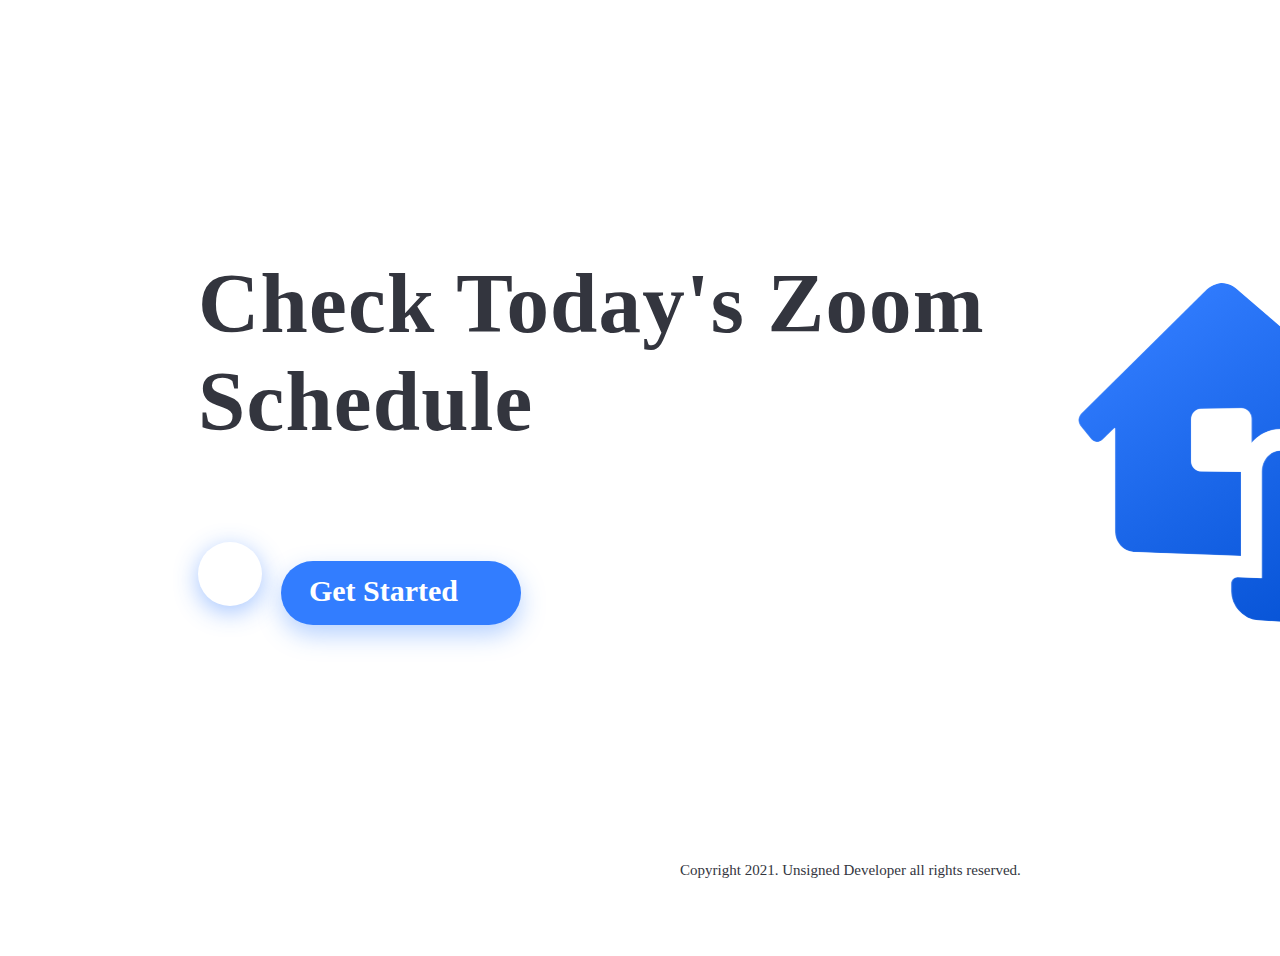
==== main.html @ 44228e5e "Initial commit" ====
<!DOCTYPE html>
<html lang="en">
<head>
    <meta charset="UTF-8">
    <title>Zoom Schedule</title>

    <script src="./main.js"></script>
    <link rel="stylesheet" type="text/css" href="style.css">
    <link rel="stylesheet" href="https://use.fontawesome.com/releases/v5.15.3/css/all.css" integrity="sha384-SZXxX4whJ79/gErwcOYf+zWLeJdY/qpuqC4cAa9rOGUstPomtqpuNWT9wdPEn2fk" crossorigin="anonymous">
</head>
<body>
    <div>
        <button id="m_get_bell">
            <i id="m_get_bell_icon" onclick="changeIcon()" class="far fa-bell"></i>
        </button>
    </div>
    <h1 id="m_title">Check Today's Zoom Schedule</h1>
    <div id="m_icon_div">
        <svg xmlns="http://www.w3.org/2000/svg" xmlns:xlink="http://www.w3.org/1999/xlink" width="478.664" height="429.280" viewBox="0 0 590.944 529.976">
            <defs>
                <pattern id="pattern" preserveAspectRatio="xMidYMid slice" width="100%" height="100%" viewBox="0 0 515 432">
                    <image width="515" height="432" xlink:href="[data-uri]"/>
                </pattern>
                <filter id="laptop-house-solid" x="0" y="0" width="590.944" height="529.976" filterUnits="userSpaceOnUse">
                    <feOffset dy="10" input="SourceAlpha"/>
                    <feGaussianBlur stdDeviation="12.5" result="blur"/>
                    <feFlood flood-color="#327dff" flood-opacity="0.349"/>
                    <feComposite operator="in" in2="blur"/>
                    <feComposite in="SourceGraphic"/>
                </filter>
            </defs>
            <path id="laptop-house-solid-2" data-name="laptop-house-solid" d="M238.311,281.03l-49.466-.376a11.655,11.655,0,0,1-4.737-1.043,12.264,12.264,0,0,1-3.859-2.771,12.982,12.982,0,0,1-2.6-4.082,13.408,13.408,0,0,1-.951-4.982V216.628a13.464,13.464,0,0,1,.951-4.989,13.114,13.114,0,0,1,2.6-4.1,12.4,12.4,0,0,1,3.859-2.8,11.711,11.711,0,0,1,4.737-1.079l49.466-.752a12.038,12.038,0,0,1,4.891.95,12.353,12.353,0,0,1,4,2.738,12.876,12.876,0,0,1,2.705,4.115,13.317,13.317,0,0,1,.993,5.074V246.1a51.488,51.488,0,0,1,7.271-7.167,48.15,48.15,0,0,1,8.516-5.5,45.463,45.463,0,0,1,9.563-3.549,44.743,44.743,0,0,1,10.411-1.3l114.069-.867,5.73-6.472a14.238,14.238,0,0,0,2.2-3.823,14.061,14.061,0,0,0,.917-4.3,13.663,13.663,0,0,0-4.1-9.008l-50.392-43.374V79.951a13.077,13.077,0,0,0-1.054-5.187,12.5,12.5,0,0,0-7.122-6.787,12.866,12.866,0,0,0-5.191-.78L315.288,68.6a13.337,13.337,0,0,0-5.1,1.316,14.072,14.072,0,0,0-4.153,3.065,14.274,14.274,0,0,0-2.794,4.363,13.823,13.823,0,0,0-1.023,5.215v32.579L231.658,54.306a20.707,20.707,0,0,0-3.858-2.588,31.515,31.515,0,0,0-4.724-2.016,31.833,31.833,0,0,0-4.987-1.248,21.368,21.368,0,0,0-4.653-.285,22.192,22.192,0,0,0-4.639.848,34.872,34.872,0,0,0-4.943,1.841,35.894,35.894,0,0,0-4.662,2.562,24.417,24.417,0,0,0-3.8,3.014L40.826,209.3a12.42,12.42,0,0,0-1.335,1.765,12.978,12.978,0,0,0-1.013,1.982,13.4,13.4,0,0,0-.671,2.147,8.425,8.425,0,0,0-.08,4.2,13.451,13.451,0,0,0,.495,1.863,13.046,13.046,0,0,0,.751,1.755,12.55,12.55,0,0,0,1,1.613L53.1,240.9a11.639,11.639,0,0,0,1.612,1.475,11.114,11.114,0,0,0,1.819,1.117,10.717,10.717,0,0,0,1.978.735,10.49,10.49,0,0,0,2.088.328,10.706,10.706,0,0,0,1.775-.253,10.936,10.936,0,0,0,1.711-.544,11.278,11.278,0,0,0,1.618-.823,11.723,11.723,0,0,0,1.495-1.091L82.6,226.929V354.421a27.118,27.118,0,0,0,1.8,9.736,26.329,26.329,0,0,0,4.913,8.082,24.274,24.274,0,0,0,7.315,5.612,22.121,22.121,0,0,0,9,2.3l132.68,5.041ZM543.493,425.15l-34.4-1.568V283.087a29.77,29.77,0,0,0-2.065-10.946,28.418,28.418,0,0,0-5.62-8.939,26.2,26.2,0,0,0-8.3-6.015,24.376,24.376,0,0,0-10.121-2.2H286.665a20.7,20.7,0,0,0-9.019,2.07,23.144,23.144,0,0,0-7.329,5.629,26.678,26.678,0,0,0-4.923,8.332,29.362,29.362,0,0,0-1.8,10.2V412.389l-29.455-1.343a7.786,7.786,0,0,0-5.892,2.267,8.161,8.161,0,0,0-1.782,2.668,8.7,8.7,0,0,0-.653,3.337v8.643a36.936,36.936,0,0,0,2.638,13.576,37.7,37.7,0,0,0,7.135,11.4,36.574,36.574,0,0,0,10.621,8.08,34.205,34.205,0,0,0,13.1,3.58l254.73,15.485a39.531,39.531,0,0,0,15.223-2.088,36.868,36.868,0,0,0,12.524-7.357,34.913,34.913,0,0,0,11.668-26.077v-9.473a9.31,9.31,0,0,0-.784-3.728,10.117,10.117,0,0,0-2.136-3.112,10.657,10.657,0,0,0-7.031-3.1Zm-77.714-3.543-163.56-7.457V294.779l163.56,1.864Z" fill="url(#pattern)"/>
            </g>
        </svg>
    </div>
    <button id="m_get_github">
        <i class="fab fa-github fa-3x"></i>
    </button>
    <button id="m_get_start">
        <p id="m_get_start_text">Get Started</p>
        <i id="m_get_start_icon" class="fas fa-angle-right fa-3x"></i>
    </button>

    <p id="copyright">Copyright 2021. Unsigned Developer all rights reserved.</p>
</body>
</html>
---- style.css ----
body{
    overflow: hidden;
    height: 100%;
}

#m_get_bell{
    z-index: 2;
    position: fixed;
    top: 20px;
    left: 1625px;
    width: 40px;
    height: 40px;
    background: #327dff 0 0 no-repeat padding-box;
    box-shadow: 0 10px 25px #327DFF59;
    border-radius: 43px;
    border: 0;
    outline: 0;
    transition: all 75ms linear;
    animation: m_icon_enable 2s;
}

#m_get_bell:hover{
    background: #296bdb;
    box-shadow: 0 6px 25px rgba(50, 125, 255, 0.5);
    width: 42px;
    height: 42px;
    top: 19px;
    left: 1624px;
}

#m_get_bell:hover > i{
    color: #efefef;
}

#m_get_bell:active{
    background: #2158b8;
}

#m_get_bell:active > i{
    color: #d4d4d4;
}

#m_get_bell_icon{
    position: relative;
    color: #ffffff;
    opacity: 1;
    font-size: 20px;
}

#m_title{
    position: relative;
    top: 197px;
    left: 190px;
    width: 815px;
    height: 275px;
    text-align: left;
    font: normal normal 900 85px Noto Sans KR;
    letter-spacing: 1.2px;
    color: #33353e;
    animation: m_title_enable 2s;
}

#m_icon_div{
    position: relative;
    top: -145px;
    left: 1040px;
    animation: m_icon_enable 2s;
}

#m_get_github{
    position: relative;
    top: -281px;
    left: 190px;
    width: 64px;
    height: 64px;
    background: #ffffff 0 0 no-repeat padding-box;
    box-shadow: 0 6px 25px rgba(50, 125, 255, 0.45);
    border-radius: 43px;
    border: 0;
    outline: 0;
    transition: background-color 150ms linear;
    animation: m_icon_enable 2s;
}

#m_get_start{
    position: relative;
    top: -261px;
    left: 205px;
    width: 240px;
    height: 64px;
    background: #327DFF 0 0 no-repeat padding-box;
    box-shadow: 0 10px 25px #327DFF59;
    border-radius: 43px;
    border: 0;
    outline: 0;
    transition: all 150ms linear;
    animation: m_icon_enable 2s;
}

#m_get_start_text, #m_get_start_icon{
    transition: all 150ms linear;
}

#m_get_start:hover{
    background: #4688ff;
    width: 250px;
}

#m_get_github:hover{
    background: #efefef;
}

#m_get_start:hover > i{
   transform: translate(10px, -20px);
}

#m_get_start:active{
    background: #2e6bd5;
}

#m_get_github:active{
    background: #d7d7d7;
}

#m_get_start:active > p, #m_get_start:active > i {
    color: #c2c2c2;
}

#m_get_start_text{
    position: relative;
    top: -24px;
    left: 0px;
    width: 193px;
    height: 62px;
    text-align: center;
    font: normal normal bold 30px/46px Noto Sans KR;
    letter-spacing: 0;
    color: #ffffff;
    opacity: 1;
}

#m_get_start_icon{
    position: relative;
    top:50%;
    transform:translateY(-50%);
    top: -91px;
    left: 90px;
    color: #ffffff;
    opacity: 1;
}

#copyright{
    position: relative;
    top: -60px;
    left: 545px;
    width: 595px;
    height: 36px;
    text-align: center;
    font: normal normal 300 15px/50px Noto Sans KR;
    letter-spacing: 0px;
    color: #33353e;
    animation: m_icon_enable 2s;
}

@-webkit-keyframes m_title_enable{
    from{
        opacity: 0;
        top: 177px;
    }
    to{
        opacity: 1;
        top: 197px;
    }
}

@-webkit-keyframes m_icon_enable{
    from{
        opacity: 0;
    }
    to{
        opacity: 1;
    }
}
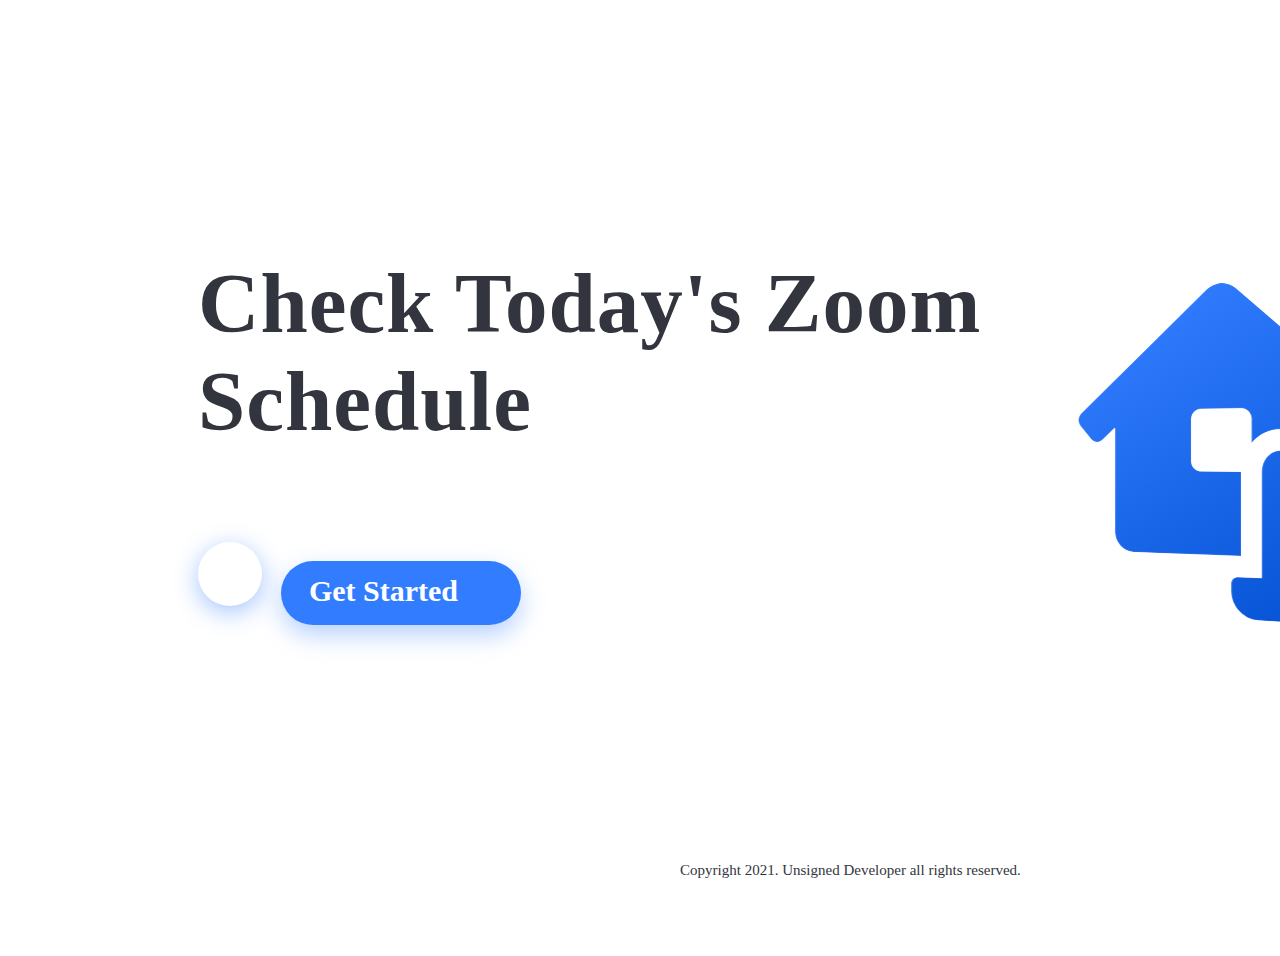
==== commit 35e0d18f: "style: delete a tag's decorates" ====
--- a/main.html
+++ b/main.html
@@ -30,11 +30,10 @@
                 </filter>
             </defs>
             <path id="laptop-house-solid-2" data-name="laptop-house-solid" d="M238.311,281.03l-49.466-.376a11.655,11.655,0,0,1-4.737-1.043,12.264,12.264,0,0,1-3.859-2.771,12.982,12.982,0,0,1-2.6-4.082,13.408,13.408,0,0,1-.951-4.982V216.628a13.464,13.464,0,0,1,.951-4.989,13.114,13.114,0,0,1,2.6-4.1,12.4,12.4,0,0,1,3.859-2.8,11.711,11.711,0,0,1,4.737-1.079l49.466-.752a12.038,12.038,0,0,1,4.891.95,12.353,12.353,0,0,1,4,2.738,12.876,12.876,0,0,1,2.705,4.115,13.317,13.317,0,0,1,.993,5.074V246.1a51.488,51.488,0,0,1,7.271-7.167,48.15,48.15,0,0,1,8.516-5.5,45.463,45.463,0,0,1,9.563-3.549,44.743,44.743,0,0,1,10.411-1.3l114.069-.867,5.73-6.472a14.238,14.238,0,0,0,2.2-3.823,14.061,14.061,0,0,0,.917-4.3,13.663,13.663,0,0,0-4.1-9.008l-50.392-43.374V79.951a13.077,13.077,0,0,0-1.054-5.187,12.5,12.5,0,0,0-7.122-6.787,12.866,12.866,0,0,0-5.191-.78L315.288,68.6a13.337,13.337,0,0,0-5.1,1.316,14.072,14.072,0,0,0-4.153,3.065,14.274,14.274,0,0,0-2.794,4.363,13.823,13.823,0,0,0-1.023,5.215v32.579L231.658,54.306a20.707,20.707,0,0,0-3.858-2.588,31.515,31.515,0,0,0-4.724-2.016,31.833,31.833,0,0,0-4.987-1.248,21.368,21.368,0,0,0-4.653-.285,22.192,22.192,0,0,0-4.639.848,34.872,34.872,0,0,0-4.943,1.841,35.894,35.894,0,0,0-4.662,2.562,24.417,24.417,0,0,0-3.8,3.014L40.826,209.3a12.42,12.42,0,0,0-1.335,1.765,12.978,12.978,0,0,0-1.013,1.982,13.4,13.4,0,0,0-.671,2.147,8.425,8.425,0,0,0-.08,4.2,13.451,13.451,0,0,0,.495,1.863,13.046,13.046,0,0,0,.751,1.755,12.55,12.55,0,0,0,1,1.613L53.1,240.9a11.639,11.639,0,0,0,1.612,1.475,11.114,11.114,0,0,0,1.819,1.117,10.717,10.717,0,0,0,1.978.735,10.49,10.49,0,0,0,2.088.328,10.706,10.706,0,0,0,1.775-.253,10.936,10.936,0,0,0,1.711-.544,11.278,11.278,0,0,0,1.618-.823,11.723,11.723,0,0,0,1.495-1.091L82.6,226.929V354.421a27.118,27.118,0,0,0,1.8,9.736,26.329,26.329,0,0,0,4.913,8.082,24.274,24.274,0,0,0,7.315,5.612,22.121,22.121,0,0,0,9,2.3l132.68,5.041ZM543.493,425.15l-34.4-1.568V283.087a29.77,29.77,0,0,0-2.065-10.946,28.418,28.418,0,0,0-5.62-8.939,26.2,26.2,0,0,0-8.3-6.015,24.376,24.376,0,0,0-10.121-2.2H286.665a20.7,20.7,0,0,0-9.019,2.07,23.144,23.144,0,0,0-7.329,5.629,26.678,26.678,0,0,0-4.923,8.332,29.362,29.362,0,0,0-1.8,10.2V412.389l-29.455-1.343a7.786,7.786,0,0,0-5.892,2.267,8.161,8.161,0,0,0-1.782,2.668,8.7,8.7,0,0,0-.653,3.337v8.643a36.936,36.936,0,0,0,2.638,13.576,37.7,37.7,0,0,0,7.135,11.4,36.574,36.574,0,0,0,10.621,8.08,34.205,34.205,0,0,0,13.1,3.58l254.73,15.485a39.531,39.531,0,0,0,15.223-2.088,36.868,36.868,0,0,0,12.524-7.357,34.913,34.913,0,0,0,11.668-26.077v-9.473a9.31,9.31,0,0,0-.784-3.728,10.117,10.117,0,0,0-2.136-3.112,10.657,10.657,0,0,0-7.031-3.1Zm-77.714-3.543-163.56-7.457V294.779l163.56,1.864Z" fill="url(#pattern)"/>
-            </g>
         </svg>
     </div>
     <button id="m_get_github">
-        <i class="fab fa-github fa-3x"></i>
+        <a href="https://github.com/unsignd/ZoomScheduler"><i class="fab fa-github fa-3x"></i></a>
     </button>
     <button id="m_get_start">
         <p id="m_get_start_text">Get Started</p>
--- a/style.css
+++ b/style.css
@@ -1,6 +1,11 @@
 body{
     overflow: hidden;
     height: 100%;
+}
+
+a{
+    text-decoration: none;
+    color: inherit;
 }
 
 #m_get_bell{
@@ -55,7 +60,7 @@
     height: 275px;
     text-align: left;
     font: normal normal 900 85px Noto Sans KR;
-    letter-spacing: 1.2px;
+    letter-spacing: 1px;
     color: #33353e;
     animation: m_title_enable 2s;
 }
@@ -129,7 +134,7 @@
 #m_get_start_text{
     position: relative;
     top: -24px;
-    left: 0px;
+    left: 0;
     width: 193px;
     height: 62px;
     text-align: center;
@@ -141,7 +146,6 @@
 
 #m_get_start_icon{
     position: relative;
-    top:50%;
     transform:translateY(-50%);
     top: -91px;
     left: 90px;
@@ -157,7 +161,7 @@
     height: 36px;
     text-align: center;
     font: normal normal 300 15px/50px Noto Sans KR;
-    letter-spacing: 0px;
+    letter-spacing: 0;
     color: #33353e;
     animation: m_icon_enable 2s;
 }
